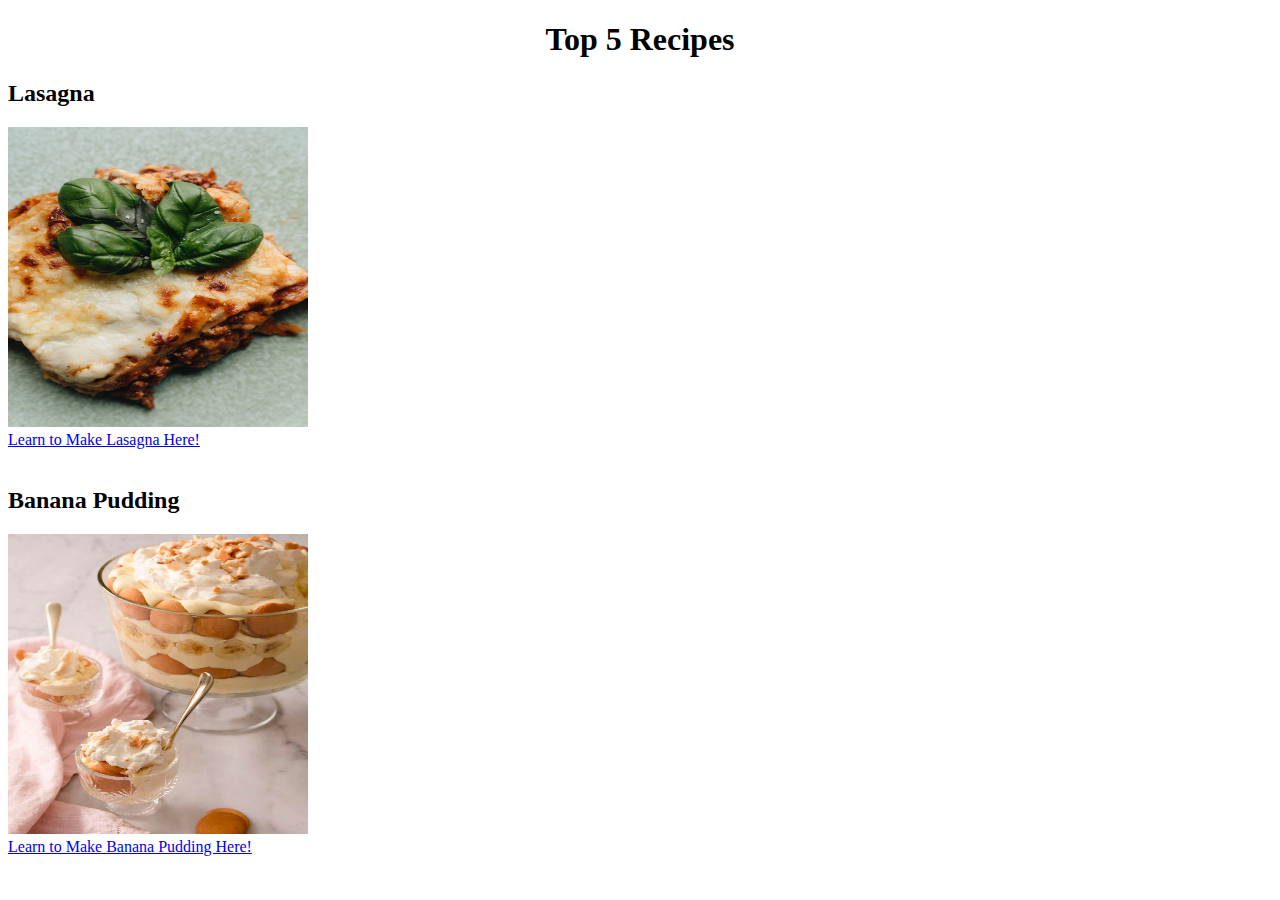
==== index.html @ 36f39d34 "Added Banana Pudding Recipe." ====
<!DOCTYPE html>
<html lang="en">
<head>
  <meta charset="UTF-8">
  <meta http-equiv="X-UA-Compatible" content="IE=edge">
  <meta name="viewport" content="width=device-width, initial-scale=1.0">
  <title>Document</title>
</head>
<title>Odin Recipes</title>
<style>
  h1 {text-align: center;
}
</style>

<div>
  <h1>Top 5 Recipes</h1>
</div>
<div>
  <h2>Lasagna</h2></td>
<img src="lasagna.jpg" height ="300" width = "300" alt="Picture of Lasagna"
    
<!-- Not sure what is going on with this line --->
<br>
<a href="lasagna recipe.html">Learn to Make Lasagna Here!</a>
<br>
<br>
</div>

<div>
  <h2>Banana Pudding</h2>
<img src="bananapudding.jpeg" height ="300" width = "300" alt="Picture of Banana Pudding"
<!- Not sure what is going on with this line--->
<br>
<a href="bananapudding recipe.html">Learn to Make Banana Pudding Here!
</a>
</div>
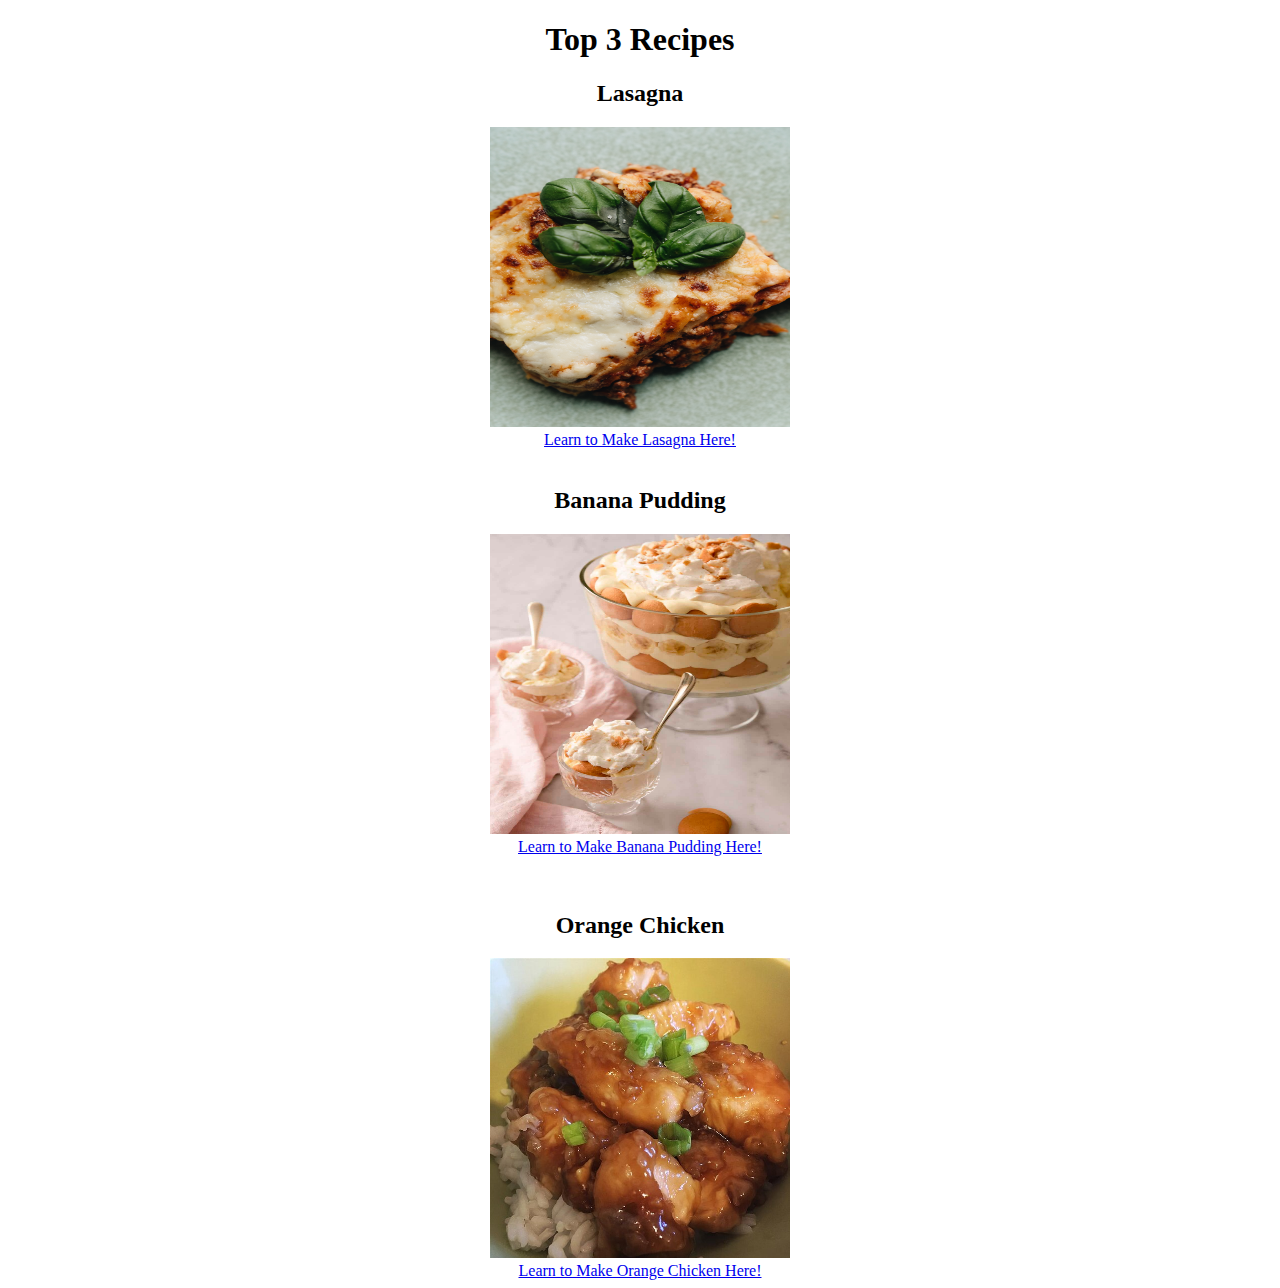
==== commit b1b81ea4: "Completed project" ====
--- a/index.html
+++ b/index.html
@@ -10,27 +10,48 @@
 <style>
   h1 {text-align: center;
 }
+body {
+  text-align:center}
+}
 </style>
 
 <div>
-  <h1>Top 5 Recipes</h1>
+  <h1>Top 3 Recipes</h1>
 </div>
 <div>
+    
   <h2>Lasagna</h2></td>
-<img src="lasagna.jpg" height ="300" width = "300" alt="Picture of Lasagna"
+<img src="lasagna.jpg" height="300" width="300" alt="Picture of Lasagna"
+
     
 <!-- Not sure what is going on with this line --->
 <br>
+
 <a href="lasagna recipe.html">Learn to Make Lasagna Here!</a>
 <br>
 <br>
 </div>
 
 <div>
-  <h2>Banana Pudding</h2>
-<img src="bananapudding.jpeg" height ="300" width = "300" alt="Picture of Banana Pudding"
-<!- Not sure what is going on with this line--->
+  
+<!-- Not sure what is going on with this line--->
+<h2>Banana Pudding</h2>
+<img src="bananapudding.jpeg" height="300" width="300" alt="Picture of Banana Pudding"
+<-- --->
 <br>
 <a href="bananapudding recipe.html">Learn to Make Banana Pudding Here!
 </a>
+</div>
+
+
+<div>
+  <br>
+  <br>
+  <h2>Orange Chicken</h2>
+  <img src="orange chicken.jpeg" height="300" width ="300" alt="Picture of Orange Chicken"
+  <!-- Commenting out lines that are not responding-->
+  <br>
+  <a href="orange chicken recipe.html">Learn to Make Orange Chicken Here!</a>
+
+<!-- Not sure --->
 </div>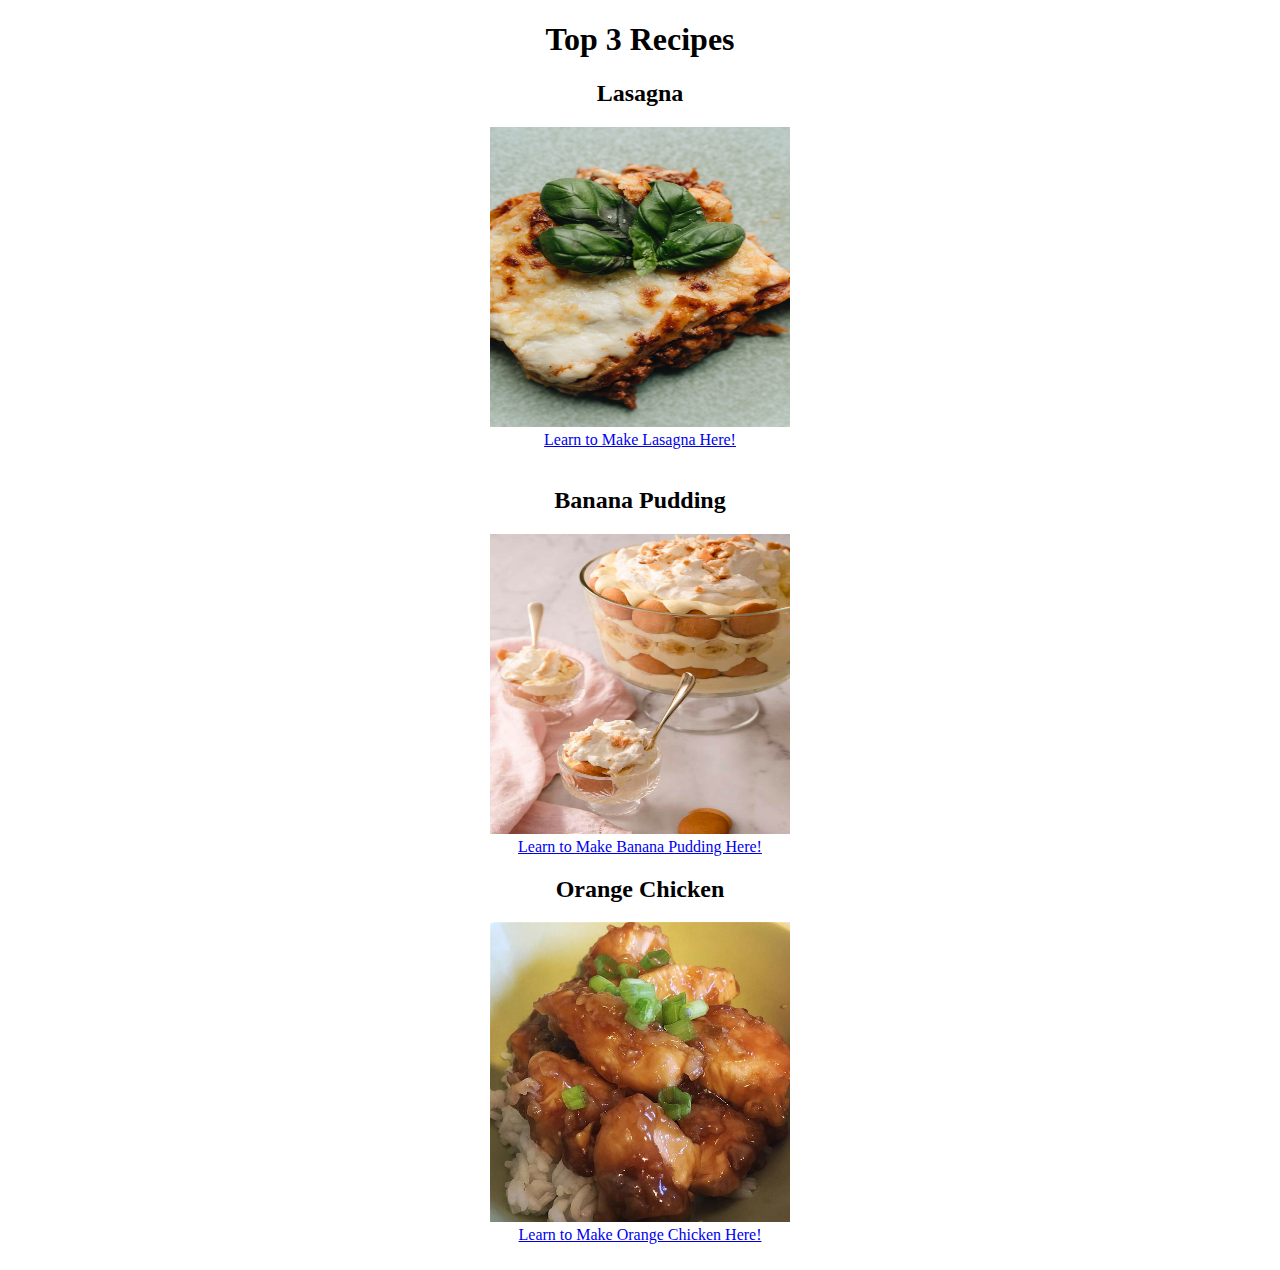
==== commit 54722161: "Attempted Debugging" ====
--- a/index.html
+++ b/index.html
@@ -11,47 +11,41 @@
   h1 {text-align: center;
 }
 body {
-  text-align:center}
+  text-align:center
 }
+.img-container {
+  text-align: 
+center}
 </style>
+</head>
+<body>
+  <h1>Top 3 Recipes</h1>
 
-<div>
-  <h1>Top 3 Recipes</h1>
-</div>
-<div>
-    
-  <h2>Lasagna</h2></td>
-<img src="lasagna.jpg" height="300" width="300" alt="Picture of Lasagna"
-
-    
-<!-- Not sure what is going on with this line --->
-<br>
-
-<a href="lasagna recipe.html">Learn to Make Lasagna Here!</a>
+<div class=".img-container">
+  <h2>Lasagna</h2>
+  <img src="lasagna.jpg" height="300" width="300" alt="Picture of Lasagna"
+<!-- ---> <br>
+<!-- ---> <a href="lasagna recipe.html">Learn to Make Lasagna Here!</a>
 <br>
 <br>
 </div>
 
-<div>
-  
-<!-- Not sure what is going on with this line--->
+<div class=".img-container">
 <h2>Banana Pudding</h2>
 <img src="bananapudding.jpeg" height="300" width="300" alt="Picture of Banana Pudding"
 <-- --->
 <br>
-<a href="bananapudding recipe.html">Learn to Make Banana Pudding Here!
-</a>
+<a href="bananapudding recipe.html">Learn to Make Banana Pudding Here!</a>
 </div>
 
-
-<div>
-  <br>
-  <br>
-  <h2>Orange Chicken</h2>
+<div class=".img-container"
+<!-- ---> <h2>Orange Chicken</h2>
   <img src="orange chicken.jpeg" height="300" width ="300" alt="Picture of Orange Chicken"
   <!-- Commenting out lines that are not responding-->
   <br>
   <a href="orange chicken recipe.html">Learn to Make Orange Chicken Here!</a>
-
-<!-- Not sure --->
-</div>+  <br>
+  <br>
+</div>
+</body>
+</html>
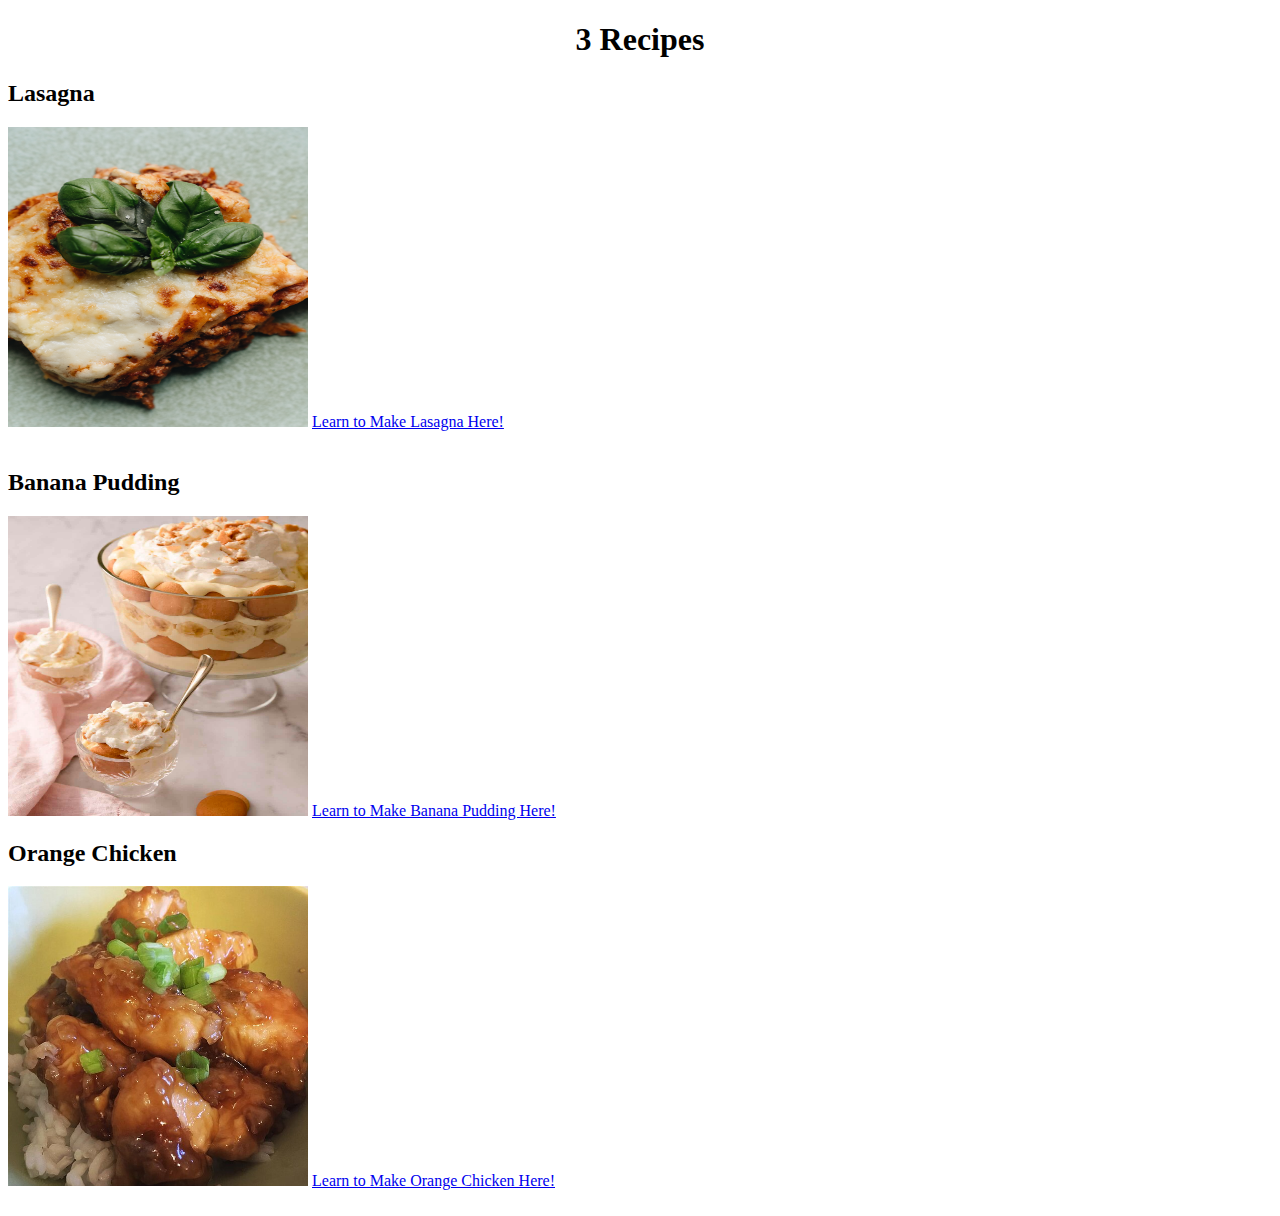
==== commit c9dd47f9: "Debugging and added CSS" ====
--- a/index.html
+++ b/index.html
@@ -4,48 +4,30 @@
   <meta charset="UTF-8">
   <meta http-equiv="X-UA-Compatible" content="IE=edge">
   <meta name="viewport" content="width=device-width, initial-scale=1.0">
-  <title>Document</title>
+  <title>Odin Recipes</title>
+  <link rel="stylesheet"  href="styles.css" 
+  <!----> 
 </head>
-<title>Odin Recipes</title>
-<style>
-  h1 {text-align: center;
-}
-body {
-  text-align:center
-}
-.img-container {
-  text-align: 
-center}
-</style>
-</head>
+
+<div>
 <body>
-  <h1>Top 3 Recipes</h1>
+  <h1 style="text-align: center">3 Recipes</h1>
+  
+  <h2>Lasagna</h2>
+  <img src="lasagna.jpg" height="300" width="300" alt="Picture of Lasagna"/>
+  <a href="lasagna recipe.html">Learn to Make Lasagna Here!</a>
+<br>
+<br>
 
-<div class=".img-container">
-  <h2>Lasagna</h2>
-  <img src="lasagna.jpg" height="300" width="300" alt="Picture of Lasagna"
-<!-- ---> <br>
-<!-- ---> <a href="lasagna recipe.html">Learn to Make Lasagna Here!</a>
+  <h2>Banana Pudding</h2>
+    <img src="bananapudding.jpeg" height="300" width="300" alt="Picture of Banana Pudding"/>
+    <a href="bananapudding recipe.html">Learn to Make Banana Pudding Here!</a>
+
+ <h2>Orange Chicken</h2>
+    <img src="orange chicken.jpeg" height="300" width ="300" alt="Picture of Orange Chicken"/>
+    <a href="orange chicken recipe.html">Learn to Make Orange Chicken Here!</a>
 <br>
 <br>
 </div>
-
-<div class=".img-container">
-<h2>Banana Pudding</h2>
-<img src="bananapudding.jpeg" height="300" width="300" alt="Picture of Banana Pudding"
-<-- --->
-<br>
-<a href="bananapudding recipe.html">Learn to Make Banana Pudding Here!</a>
-</div>
-
-<div class=".img-container"
-<!-- ---> <h2>Orange Chicken</h2>
-  <img src="orange chicken.jpeg" height="300" width ="300" alt="Picture of Orange Chicken"
-  <!-- Commenting out lines that are not responding-->
-  <br>
-  <a href="orange chicken recipe.html">Learn to Make Orange Chicken Here!</a>
-  <br>
-  <br>
-</div>
 </body>
 </html>
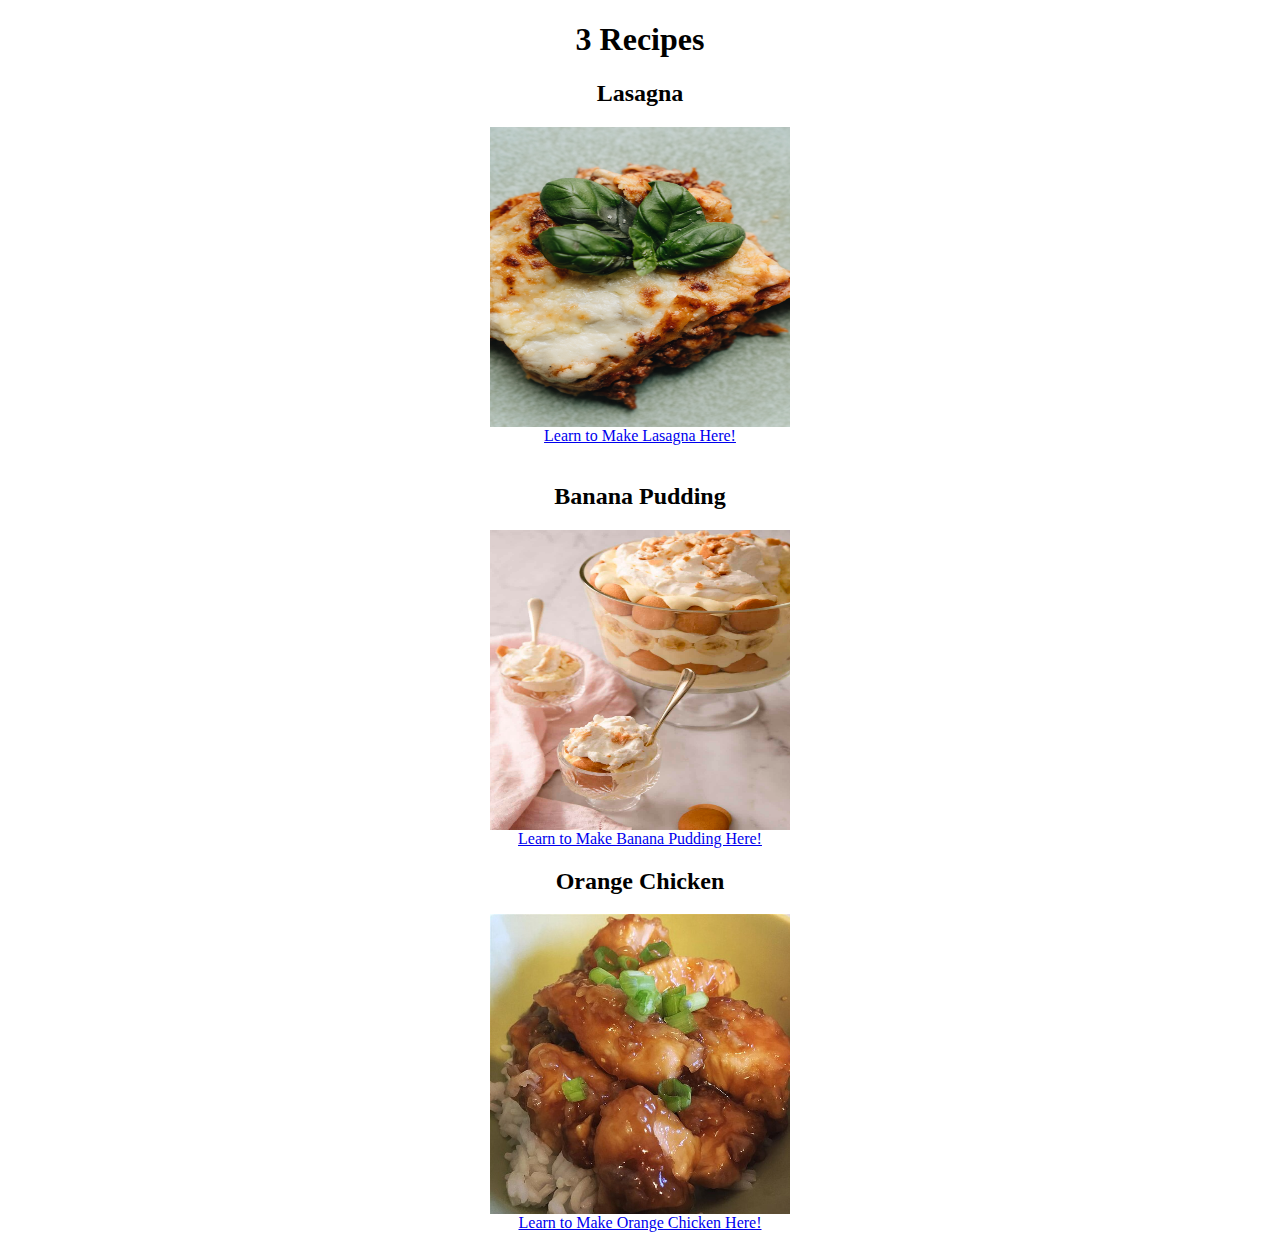
==== commit 354c4ea4: "Testing css changes" ====
--- a/index.html
+++ b/index.html
@@ -5,8 +5,8 @@
   <meta http-equiv="X-UA-Compatible" content="IE=edge">
   <meta name="viewport" content="width=device-width, initial-scale=1.0">
   <title>Odin Recipes</title>
-  <link rel="stylesheet"  href="styles.css" 
-  <!----> 
+ <link rel="stylesheet"  href="styles.css" 
+ <!-- --> 
 </head>
 
 <div>
--- a/styles.css
+++ b/styles.css
@@ -0,0 +1,17 @@
+
+
+body {
+  text-align:center
+}
+img {
+    display:block;
+    margin-left: auto;
+    margin-right: auto;
+  }
+
+p {
+      text-align: center;
+}
+h2 {
+    text-align: center;
+}
